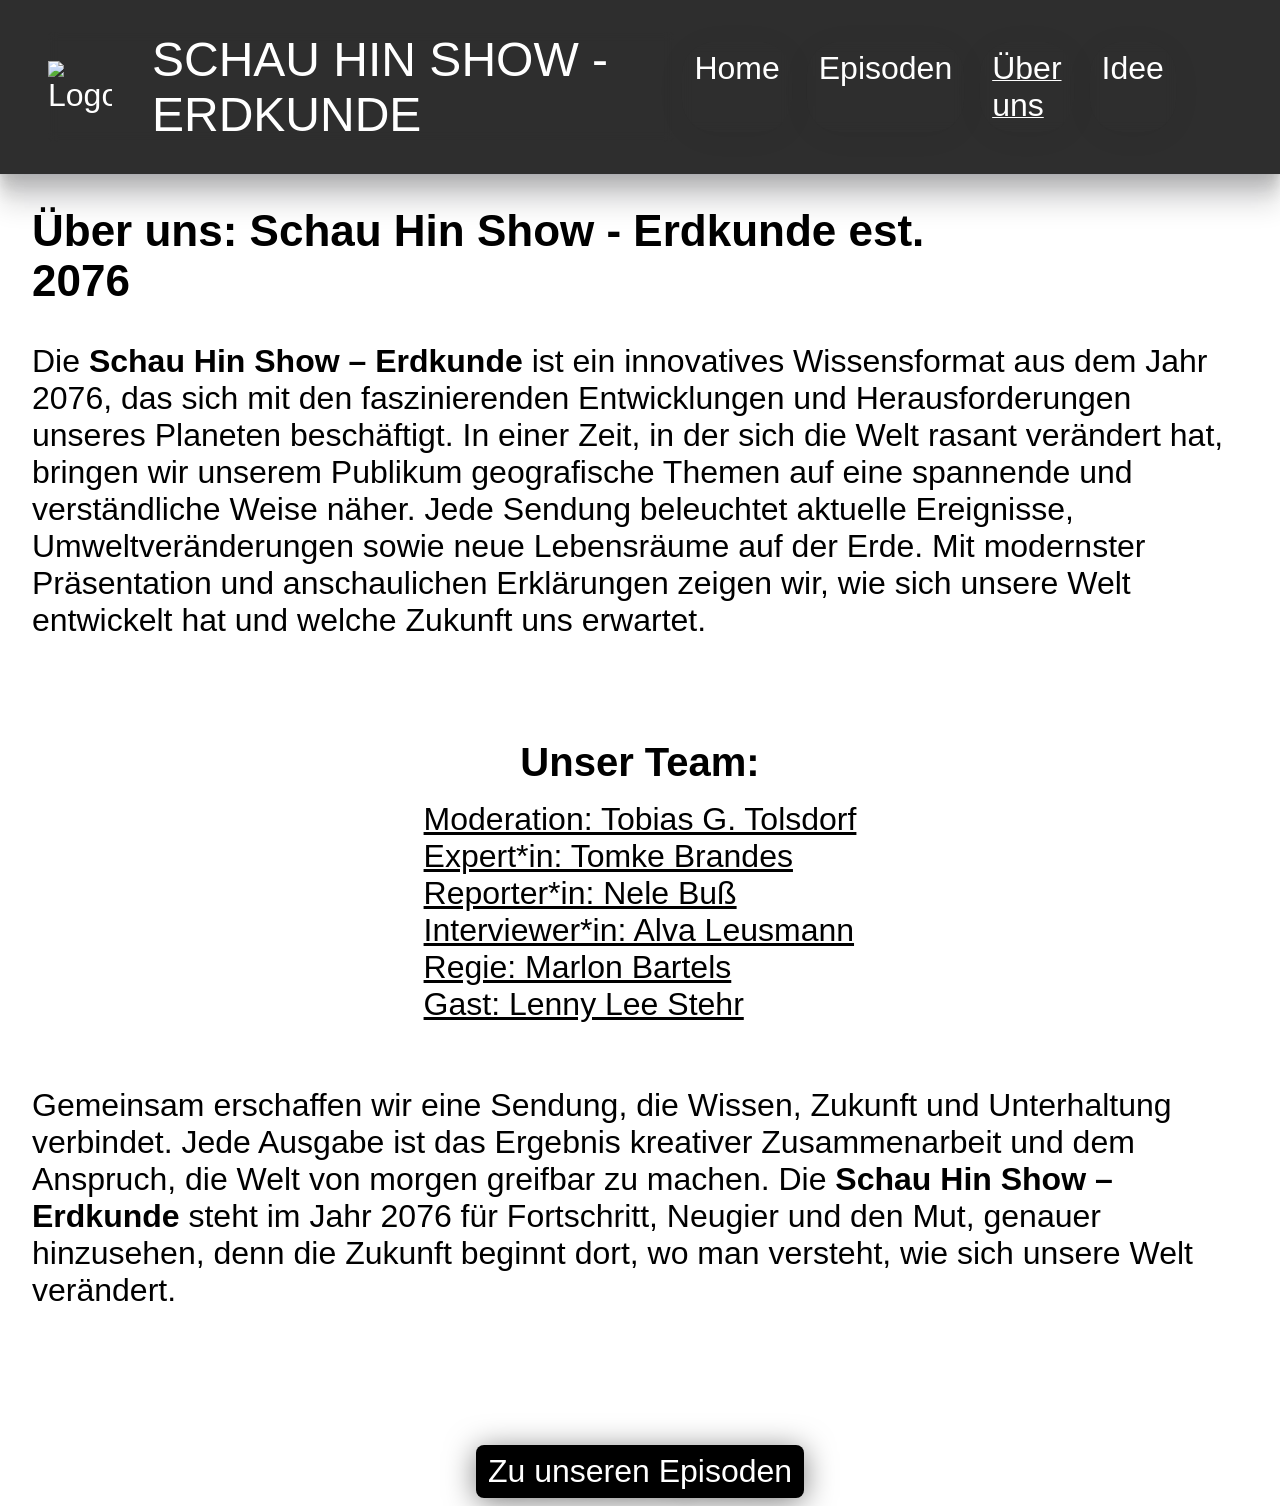
==== about.html @ 5ad7a123 "Add files via upload" ====
<!DOCTYPE html>
<html lang="de">

<head>
    <meta charset="UTF-8">
    <meta name="viewport" content="width=device-width, initial-scale=1.0">
    <link rel="icon" href="assets/logo.png">
    <title>Schau Hin Show - Erdkunde</title>
    <link href="style.css" rel="stylesheet">
</head>

<body>
    <a class="menü-link-logo" href="index.html">
        <div class="header">
            <h1 class="menü-headline">
                <img class="logo" src="assets/logo.png" alt="Logo">
                SCHAU HIN SHOW - ERDKUNDE
            </h1>
    </a>

    <nav class="menü">
        <a class="menü-link" href="index.html">Home</a>
        <a class="menü-link" href="episoden.html">Episoden</a>
        <a class="menü-link" href="about.html"
            style="text-decoration: underline; text-decoration-thickness: 0.5px;">Über uns</a>
        <a class="menü-link" href="idea.html">Idee</a>
    </nav>
    </div>

    <div class=about-text>
        <p class="headline-2">Über uns: Schau Hin Show - Erdkunde est. 2076</p> <br>

        Die <span class="strong1">Schau Hin Show – Erdkunde</span> ist ein innovatives Wissensformat aus dem Jahr 2076,
        das sich mit den
        faszinierenden
        Entwicklungen und Herausforderungen unseres Planeten beschäftigt. In einer Zeit, in der sich die Welt rasant
        verändert hat, bringen wir unserem Publikum geografische Themen auf eine spannende und verständliche Weise
        näher.

        Jede Sendung beleuchtet aktuelle Ereignisse, Umweltveränderungen sowie neue Lebensräume auf der Erde. Mit
        modernster Präsentation und anschaulichen Erklärungen zeigen wir, wie sich unsere Welt entwickelt hat
        und welche Zukunft uns erwartet.
        <br> <br>

        <div class="team-container">
        <h1 class="strong2">Unser Team:</h1>

        <h1 class="team">
        Moderation: Tobias G. Tolsdorf <br>
        Expert*in: Tomke Brandes <br>
        Reporter*in: Nele Buß <br>
        Interviewer*in: Alva Leusmann <br>
        Regie: Marlon Bartels <br>
        Gast: Lenny Lee Stehr <br>
        </h1>
        </div>

        Gemeinsam erschaffen wir eine Sendung, die Wissen, Zukunft und Unterhaltung verbindet. Jede Ausgabe ist das
        Ergebnis
        kreativer Zusammenarbeit und dem Anspruch, die Welt von morgen greifbar zu machen.

        Die <span class="strong1">Schau Hin Show – Erdkunde</span> steht im Jahr 2076 für Fortschritt, Neugier und den
        Mut, genauer hinzusehen, denn die Zukunft beginnt dort, wo man versteht, wie sich unsere Welt verändert.
    </div>
    <div class="headline">
        <a class="episoden-link" href="episoden.html">Zu unseren Episoden</a>
    </div>


</body>

</html>
---- style.css ----
* {
    font-size: 32px;
    padding: 0px;
    margin: 0px;
    font-family: ui-rounded, 'Hiragino Maru Gothic ProN', Quicksand, Comfortaa, Manjari,
        'Arial Rounded MT', 'Arial Rounded MT Bold', Calibri, source-sans-pro, sans-serif;
    font-weight: normal;
}

.logo {
    width: 64px;
}

.header {
    width: 100%;
    color: rgb(255, 255, 255);
    background-color: rgb(46, 46, 46);
    backdrop-filter: blur(7.5px);
    margin: 0px;
    padding: 32px;
    padding-left: 48px;
    box-shadow: 0px 1px 1px rgba(3, 7, 18, 0.02),
        0px 5px 4px rgba(3, 7, 18, 0.05),
        0px 12px 9px rgba(3, 7, 18, 0.07),
        0px 20px 15px rgba(3, 7, 18, 0.10),
        0px 32px 24px rgba(3, 7, 18, 0.12);
    display: flex;
    flex-direction: row;
    justify-content: flex-start;
    align-items: center;
    top: 0px;
    z-index: 999;
    transition: all 500ms ease-in-out;
    margin: auto;
    box-sizing: border-box;
}

.menü-headline {
    /*border: red solid solid 1px;*/
    font-size: 48px;
    display: flex;
    align-items: center;
    gap: 40px;
}

.menü {
    /*border: orange solid 1px;*/
    display: flex;
    padding-right: 64px;
    flex: 1;
    justify-content: flex-end;
}

.menü-link {
    color: rgb(255, 255, 255);
    text-decoration: none;
    padding: 8px 12px;
    background-color: rgba(255, 0, 0, 0.35);
    margin: 8px;
    transition: all 0.25s ease-in-out;
    display: inline-block;
    background: rgba(66, 66, 66, 0.2);
    box-shadow: 0 4px 30px rgba(0, 0, 0, 0.05);
    backdrop-filter: blur(5px);
    -webkit-backdrop-filter: blur(5px);
    gap: 16px;
    background: radial-gradient(ellipse,
            rgba(85, 85, 85, 0.05) 0%,
            rgba(85, 85, 85, 0) 0%);
    border-radius: 32px;
}
.menü-link:hover {
    transform: scale(1.2);
    /* background-color: rgba(199, 199, 199, 0.5);
    box-shadow: 0 4px 12px rgba(0, 0, 0, 0.5), inset 0 0 10px rgba(255, 255, 255, 0.2); */
    /*
    text-decoration: underline;
    text-decoration-thickness: 0.5px;
    text-underline-offset: 4px;*/
    cursor: pointer;
}
.menü-link:active {
    transform: scale(0.98);
    box-shadow: 0 2px 6px rgba(0, 0, 0, 0.5), inset 0 2px 4px rgba(0, 0, 0, 0.3);
}


/* Logo als Button zum Index */
.menü-link-logo {
    color: rgb(255, 255, 255);
    text-decoration: none;
    margin: 8px;
    transition: all 0.25s ease-in-out;
    display: inline-block;
    backdrop-filter: blur(5px);
    -webkit-backdrop-filter: blur(5px);
    gap: 32px;
    margin: 0;
    display: block;
}
.menü-link-logo:hover {
    cursor: pointer;
}

.header-image {
    width: 100%;
    height: 100%;
    object-fit: cover;
    display: block;
}

.headline {
    margin-top: 128px;
    inset: 0;
    display: flex;
    flex-direction: column;
    align-items: center;
    justify-content: center;
    text-align: center;
    gap: 16px;
    padding: 0 24px;
    color: rgb(20, 20, 20);
    text-shadow: 0 6px 18px rgba(0, 0, 0, 0.45);
    gap: 64px;
}

.headline-1 {
    font-weight: 700;
    font-size: 80px;
    letter-spacing: 2px;
}

.headline-2 {
    font-weight: 600;
    font-size: 44px;
    max-width: 999px;
}

.episoden-link {
    color: rgb(255, 255, 255);
    text-decoration: none;
    padding: 8px 12px;
    margin: 8px;
    transition: all 0.25s ease-in-out;
    display: inline-block;
    background: rgba(66, 66, 66, 0.2);
    box-shadow: 0 4px 30px rgba(0, 0, 0, 0.5);
    backdrop-filter: blur(5px);
    -webkit-backdrop-filter: blur(5px);
    gap: 32px;
    background: black;
    border-radius: 8px;
}
.episoden-link:hover {
    transform: scale(1.15);
    cursor: pointer;
}
.episoden-link:active {
    transform: scale(0.98);
    box-shadow: 0 2px 6px rgba(0, 0, 0, 0.5), inset 0 2px 4px rgba(0, 0, 0, 0.3);
}

.episode{
    margin: 32px;
    height: 100%;
    display: flex;
    flex-direction: column;
    justify-content: center;
    align-items: center;
    gap: 32px;
}
.episode-name{
    font-weight: bold;
    font-size: 40px;
}

.about-text{
    margin: 32px;
    font-size: 32px;
}
.strong2{
    font-weight: bold;
    font-size: 40px;
}
.strong1{
    font-weight: bold;
}
.team{
    font-size: 32px;
    font-weight: 501;
    text-decoration: underline;
}
.team-container{
    display: flex;
    flex-direction: column;
    align-items: center;
    gap: 16px;
    margin: 64px;
}
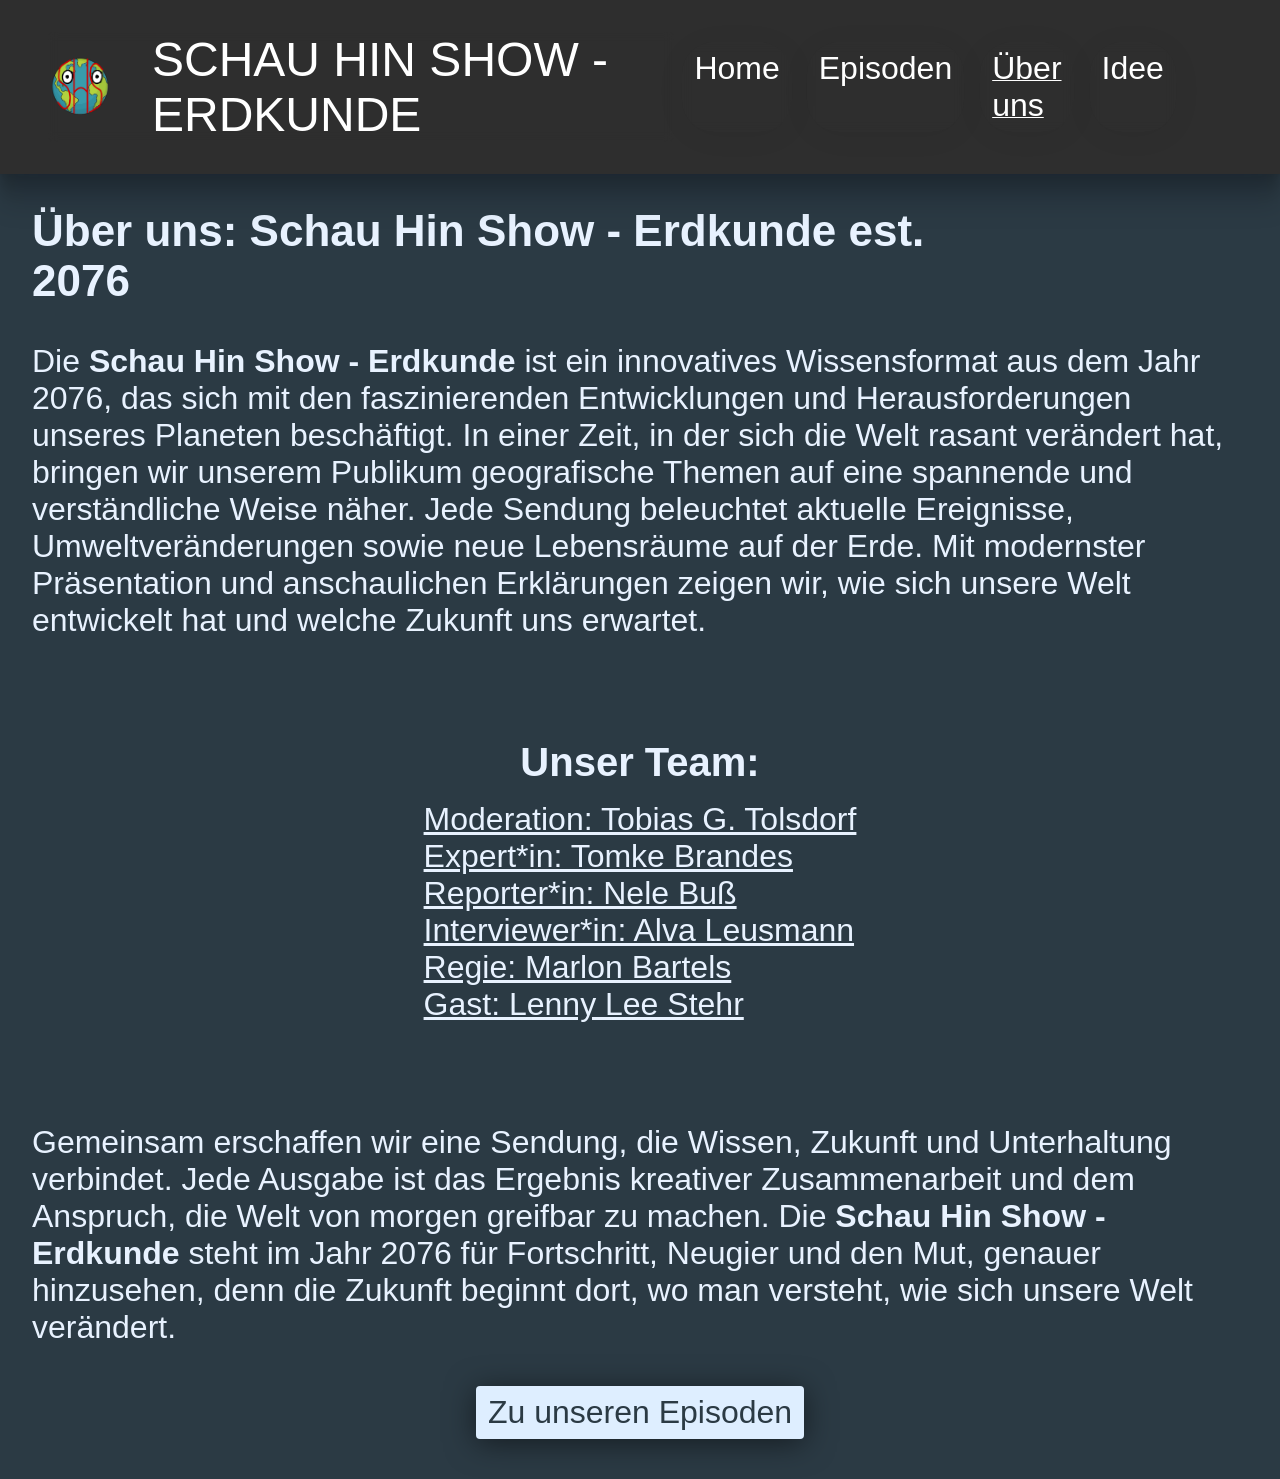
==== commit a7b055de: "Add files via upload" ====
--- a/about.html
+++ b/about.html
@@ -5,7 +5,7 @@
     <meta charset="UTF-8">
     <meta name="viewport" content="width=device-width, initial-scale=1.0">
     <link rel="icon" href="assets/logo.png">
-    <title>Schau Hin Show - Erdkunde</title>
+    <title>SHS - Über uns</title>
     <link href="style.css" rel="stylesheet">
 </head>
 
@@ -30,7 +30,7 @@
     <div class=about-text>
         <p class="headline-2">Über uns: Schau Hin Show - Erdkunde est. 2076</p> <br>
 
-        Die <span class="strong1">Schau Hin Show – Erdkunde</span> ist ein innovatives Wissensformat aus dem Jahr 2076,
+        Die <span class="strong1">Schau Hin Show - Erdkunde</span> ist ein innovatives Wissensformat aus dem Jahr 2076,
         das sich mit den
         faszinierenden
         Entwicklungen und Herausforderungen unseres Planeten beschäftigt. In einer Zeit, in der sich die Welt rasant
@@ -43,27 +43,28 @@
         <br> <br>
 
         <div class="team-container">
-        <h1 class="strong2">Unser Team:</h1>
+            <h1 class="strong2">Unser Team:</h1>
 
-        <h1 class="team">
-        Moderation: Tobias G. Tolsdorf <br>
-        Expert*in: Tomke Brandes <br>
-        Reporter*in: Nele Buß <br>
-        Interviewer*in: Alva Leusmann <br>
-        Regie: Marlon Bartels <br>
-        Gast: Lenny Lee Stehr <br>
-        </h1>
+            <h1 class="team">
+                Moderation: Tobias G. Tolsdorf <br>
+                Expert*in: Tomke Brandes <br>
+                Reporter*in: Nele Buß <br>
+                Interviewer*in: Alva Leusmann <br>
+                Regie: Marlon Bartels <br>
+                Gast: Lenny Lee Stehr <br> <br>
+            </h1>
         </div>
 
         Gemeinsam erschaffen wir eine Sendung, die Wissen, Zukunft und Unterhaltung verbindet. Jede Ausgabe ist das
         Ergebnis
         kreativer Zusammenarbeit und dem Anspruch, die Welt von morgen greifbar zu machen.
 
-        Die <span class="strong1">Schau Hin Show – Erdkunde</span> steht im Jahr 2076 für Fortschritt, Neugier und den
-        Mut, genauer hinzusehen, denn die Zukunft beginnt dort, wo man versteht, wie sich unsere Welt verändert.
-    </div>
-    <div class="headline">
-        <a class="episoden-link" href="episoden.html">Zu unseren Episoden</a>
+        Die <span class="strong1">Schau Hin Show - Erdkunde</span> steht im Jahr 2076 für Fortschritt, Neugier und
+        den
+        Mut, genauer hinzusehen, denn die Zukunft beginnt dort, wo man versteht, wie sich unsere Welt verändert. <br>
+        <div class="link-container">
+            <a class="episoden-link" href="episoden.html">Zu unseren Episoden</a>
+        </div>
     </div>
 
 
--- a/style.css
+++ b/style.css
@@ -5,6 +5,12 @@
     font-family: ui-rounded, 'Hiragino Maru Gothic ProN', Quicksand, Comfortaa, Manjari,
         'Arial Rounded MT', 'Arial Rounded MT Bold', Calibri, source-sans-pro, sans-serif;
     font-weight: normal;
+    color: rgb(232, 242, 255);
+}
+
+body{
+    /*background-color: rgb(104, 131,139);*/
+    background-color: rgb(43, 58, 68);
 }
 
 .logo {
@@ -41,6 +47,7 @@
     display: flex;
     align-items: center;
     gap: 40px;
+    color: rgb(255, 255, 255);
 }
 
 .menü {
@@ -110,7 +117,7 @@
 }
 
 .headline {
-    margin-top: 128px;
+    margin-top: 80px;
     inset: 0;
     display: flex;
     flex-direction: column;
@@ -137,7 +144,7 @@
 }
 
 .episoden-link {
-    color: rgb(255, 255, 255);
+    color: rgb(43, 58, 68);
     text-decoration: none;
     padding: 8px 12px;
     margin: 8px;
@@ -148,16 +155,33 @@
     backdrop-filter: blur(5px);
     -webkit-backdrop-filter: blur(5px);
     gap: 32px;
-    background: black;
-    border-radius: 8px;
-}
-.episoden-link:hover {
+    background: rgb(222, 238, 255);
+    border-radius: 4px;
+}
+.episoden-link:hover,
+.idea-link:hover {
     transform: scale(1.15);
     cursor: pointer;
 }
-.episoden-link:active {
+.episoden-link:active,
+.idea-link:active {
     transform: scale(0.98);
     box-shadow: 0 2px 6px rgba(0, 0, 0, 0.5), inset 0 2px 4px rgba(0, 0, 0, 0.3);
+}
+.idea-link {
+    color: rgb(222, 238, 255);
+    text-decoration: none;
+    padding: 8px 12px;
+    transition: all 0.25s ease-in-out;
+    display: inline-block;
+    background: rgba(66, 66, 66, 0.2);
+    box-shadow: 0 4px 30px rgba(0, 0, 0, 0.5);
+    backdrop-filter: blur(5px);
+    -webkit-backdrop-filter: blur(5px);
+    gap: 32px;
+    background: red;
+    border-radius: 4px;
+    font-size: 64px;
 }
 
 .episode{
@@ -171,7 +195,7 @@
 }
 .episode-name{
     font-weight: bold;
-    font-size: 40px;
+    font-size: 32px;
 }
 
 .about-text{
@@ -196,4 +220,26 @@
     align-items: center;
     gap: 16px;
     margin: 64px;
+}
+
+
+.idea{
+    display: flex;
+    flex-direction: column;
+    align-items: center;
+    margin: 64px;
+    gap: 24px;
+}
+.idea-text{
+    margin: 16px;
+}
+.idea-headline{
+    font-size: 48px;
+}
+
+.link-container{
+    display: flex;
+    justify-content: center;
+    align-items: center;
+    margin-top: 32px;
 }
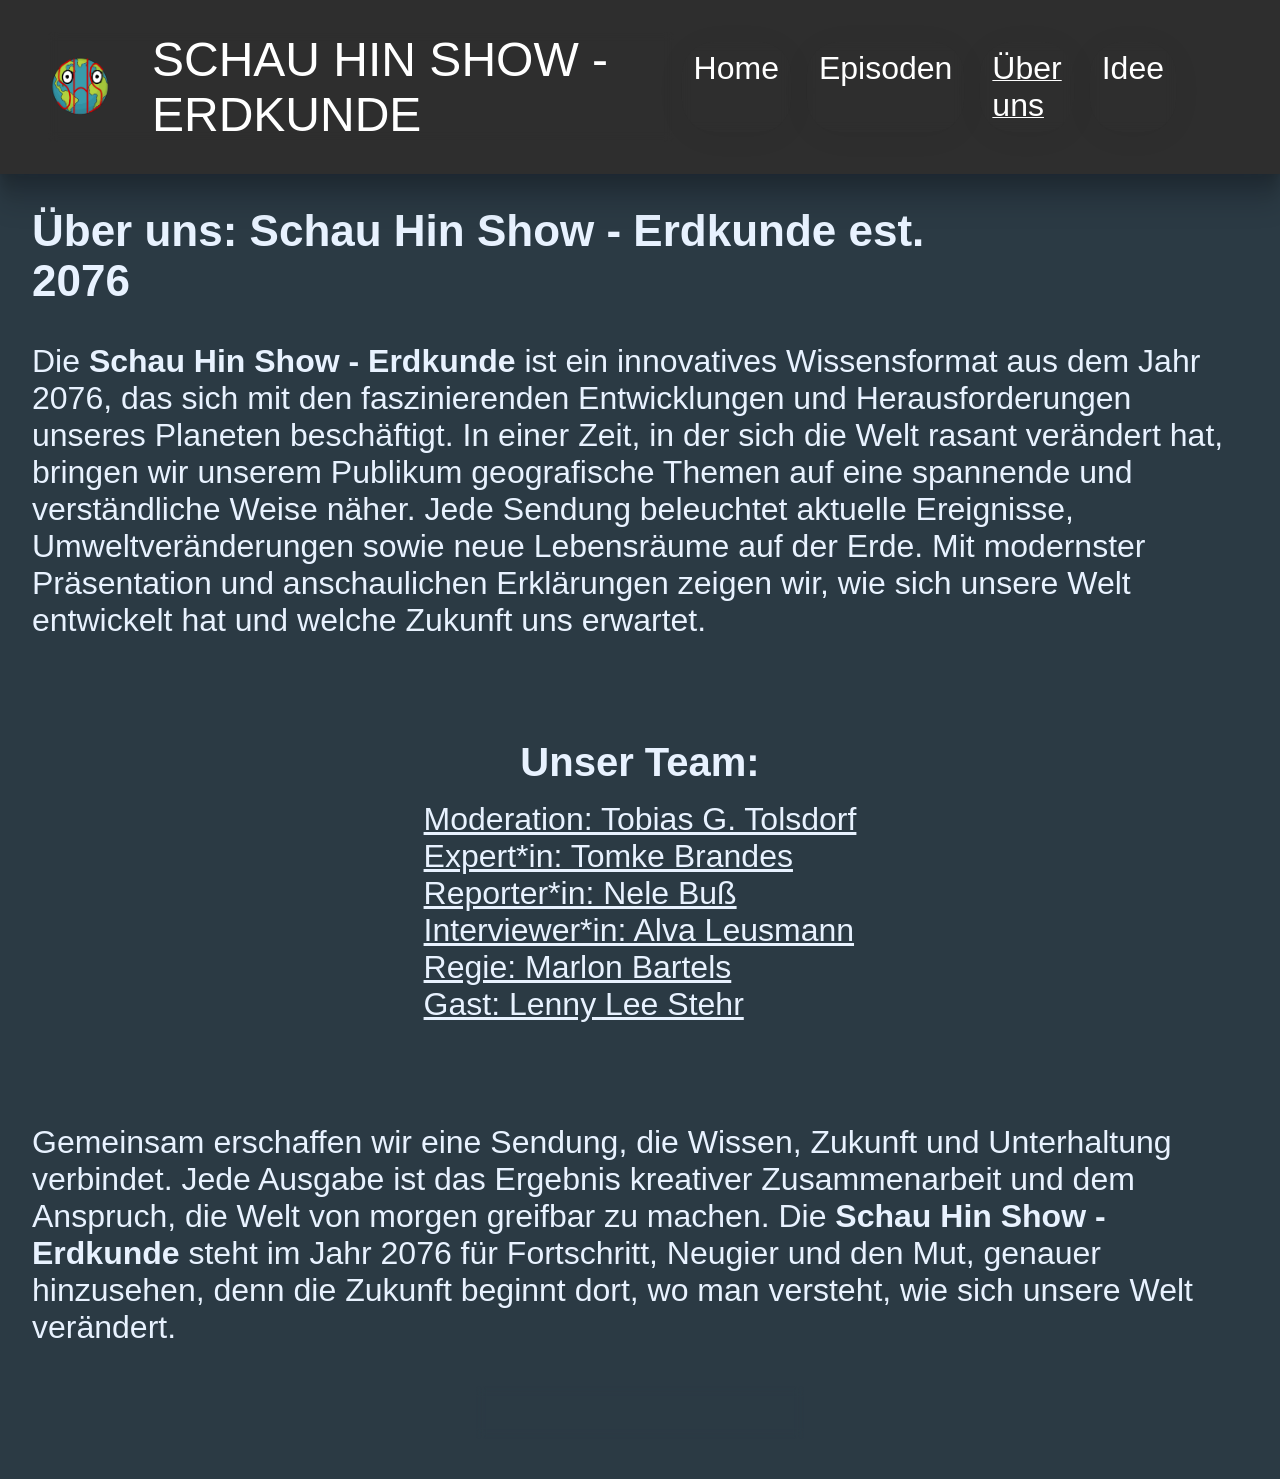
==== commit dee4a75c: "Add files via upload" ====
--- a/about.html
+++ b/about.html
@@ -1,4 +1,4 @@
-<!DOCTYPE html>
+﻿<!DOCTYPE html>
 <html lang="de">
 
 <head>
--- a/style.css
+++ b/style.css
@@ -197,6 +197,13 @@
     font-weight: bold;
     font-size: 32px;
 }
+.episode-video{
+    width: 920px;
+    max-width: 100%;
+    height: auto;
+    border-radius: 12px;
+    box-shadow: 0 8px 24px rgba(0, 0, 0, 0.35);
+}
 
 .about-text{
     margin: 32px;
@@ -236,10 +243,180 @@
 .idea-headline{
     font-size: 48px;
 }
+.idea-image{
+    width: 100%;
+    height: 100%;
+
+}
 
 .link-container{
     display: flex;
     justify-content: center;
     align-items: center;
     margin-top: 32px;
+}
+
+/* ===========================
+   Responsive Layout
+   =========================== */
+@media (max-width: 1200px) {
+    .header {
+        padding: 24px 32px;
+        gap: 16px;
+        flex-wrap: wrap;
+    }
+    .menü-headline {
+        font-size: 40px;
+        gap: 24px;
+    }
+    .menü {
+        padding-right: 0;
+        width: 100%;
+        justify-content: flex-start;
+        flex-wrap: wrap;
+        gap: 8px;
+    }
+    .menü-link {
+        padding: 8px 14px;
+    }
+    .headline-1 {
+        font-size: 64px;
+    }
+    .headline-2 {
+        font-size: 36px;
+    }
+}
+
+@media (max-width: 900px) {
+    .header {
+        padding: 20px 24px;
+        flex-direction: column;
+        align-items: stretch;
+        gap: 16px;
+    }
+    .logo {
+        width: 52px;
+    }
+    .menü-headline {
+        font-size: 32px;
+        gap: 16px;
+        width: 100%;
+        justify-content: flex-start;
+    }
+    .menü {
+        width: 100%;
+        justify-content: flex-start;
+        flex-wrap: wrap;
+        gap: 8px;
+    }
+    .menü-link {
+        margin: 6px;
+        font-size: 24px;
+    }
+    .headline {
+        margin-top: 56px;
+        gap: 40px;
+    }
+    .headline-1 {
+        font-size: 48px;
+    }
+    .headline-2 {
+        font-size: 28px;
+        max-width: 760px;
+    }
+    .idea-link {
+        font-size: 48px;
+    }
+}
+
+@media (max-width: 700px) {
+    .header {
+        padding: 16px 18px;
+    }
+    .menü-headline {
+        font-size: 26px;
+        gap: 12px;
+    }
+    .menü {
+        width: 100%;
+        justify-content: flex-start;
+        gap: 6px;
+    }
+    .menü-link {
+        padding: 6px 10px;
+        font-size: 20px;
+        border-radius: 24px;
+    }
+    .headline {
+        margin-top: 40px;
+        padding: 0 16px;
+        gap: 28px;
+    }
+    .headline-1 {
+        font-size: 36px;
+        letter-spacing: 1px;
+    }
+    .headline-2 {
+        font-size: 22px;
+    }
+    .episoden-link,
+    .idea-link {
+        font-size: 28px;
+    }
+}
+
+@media (max-width: 520px) {
+    .header {
+        padding: 14px 14px;
+    }
+    .logo {
+        width: 44px;
+    }
+    .menü-headline {
+        font-size: 22px;
+        gap: 10px;
+    }
+    .menü {
+        width: 100%;
+        justify-content: flex-start;
+    }
+    .menü-link {
+        font-size: 18px;
+        padding: 6px 10px;
+        margin: 4px;
+    }
+    .headline-1 {
+        font-size: 28px;
+    }
+    .headline-2 {
+        font-size: 20px;
+    }
+    .episoden-link,
+    .idea-link {
+        font-size: 24px;
+        padding: 8px 12px;
+    }
+}
+
+@media (max-width: 380px) {
+    .header {
+        padding: 12px 10px;
+    }
+    .menü-headline {
+        font-size: 20px;
+    }
+    .menü-link {
+        font-size: 16px;
+        padding: 6px 8px;
+    }
+    .headline-1 {
+        font-size: 24px;
+    }
+    .headline-2 {
+        font-size: 18px;
+    }
+    .episoden-link,
+    .idea-link {
+        font-size: 20px;
+    }
 }
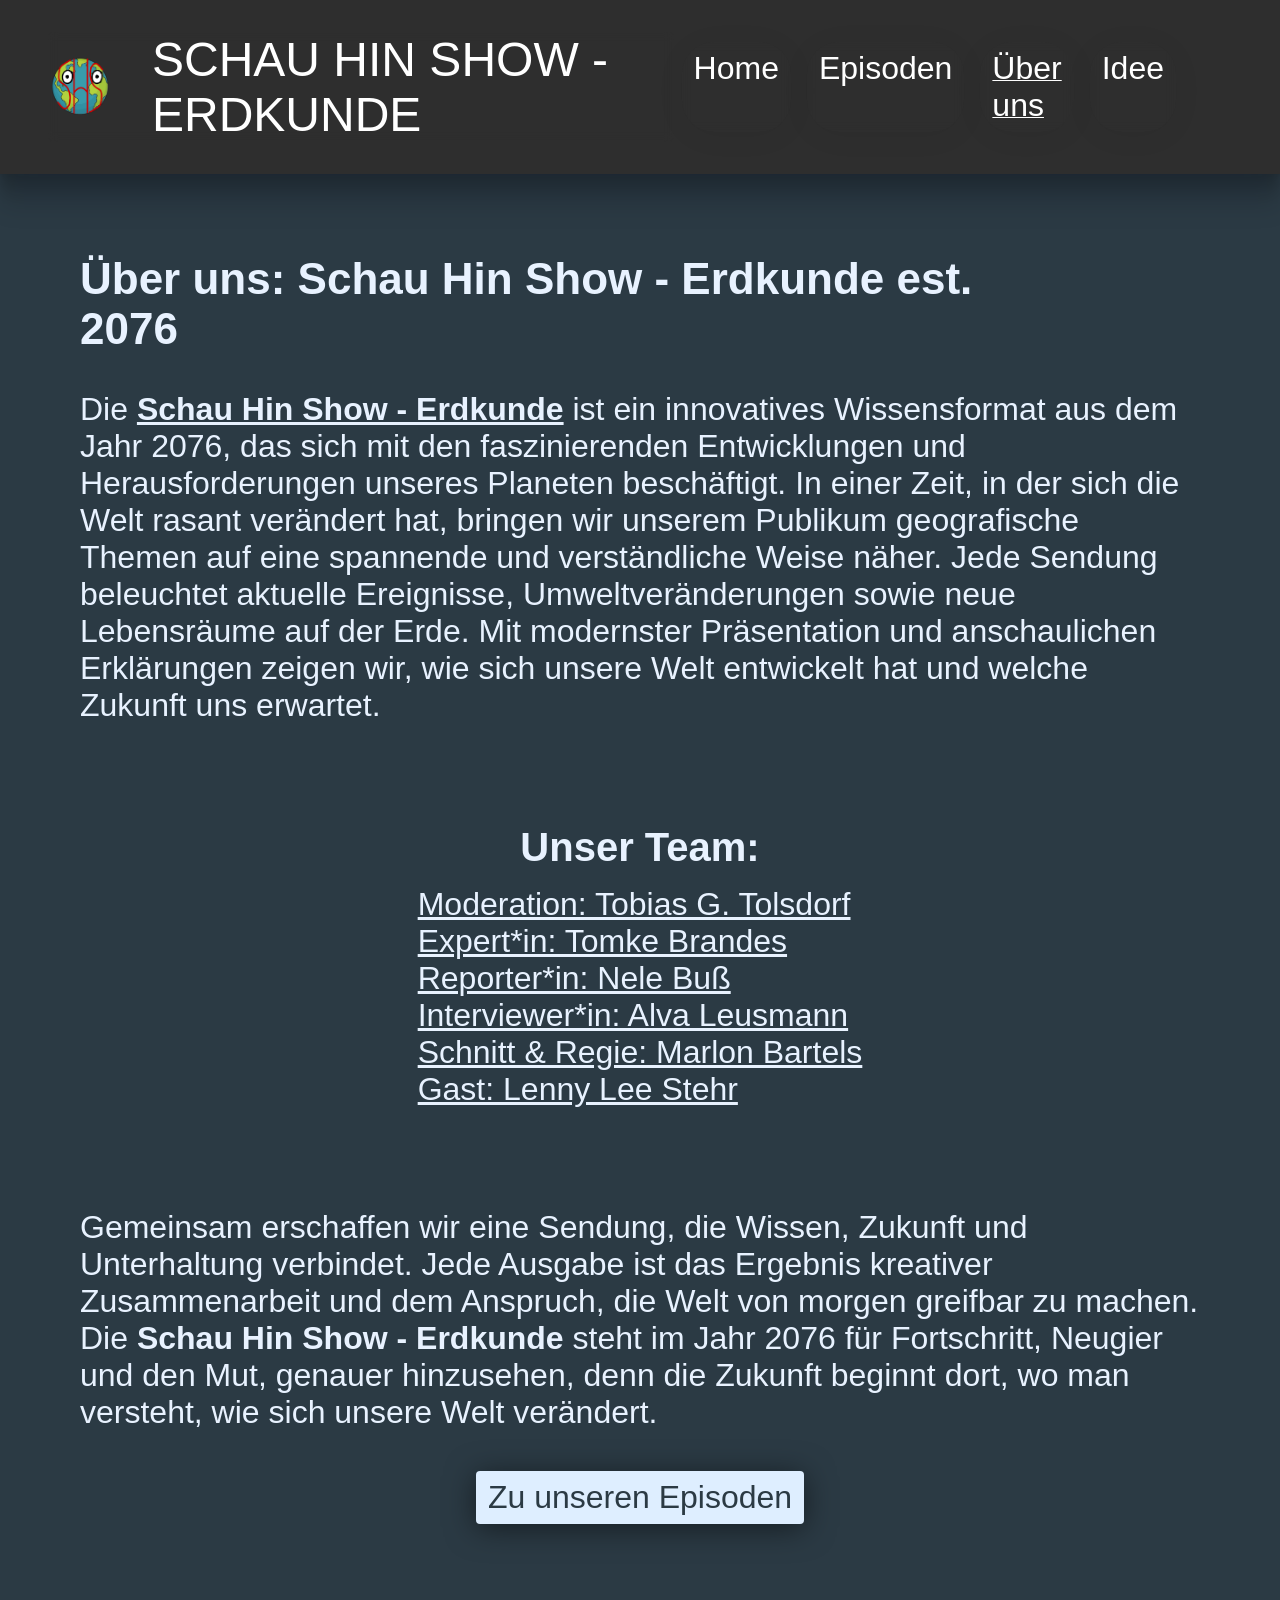
==== commit 30c7d80d: "Add files via upload" ====
--- a/about.html
+++ b/about.html
@@ -22,7 +22,7 @@
         <a class="menü-link" href="index.html">Home</a>
         <a class="menü-link" href="episoden.html">Episoden</a>
         <a class="menü-link" href="about.html"
-            style="text-decoration: underline; text-decoration-thickness: 0.5px;">Über uns</a>
+            style="text-decoration: underline; text-decoration-thickness: 1px;">Über uns</a>
         <a class="menü-link" href="idea.html">Idee</a>
     </nav>
     </div>
@@ -30,7 +30,7 @@
     <div class=about-text>
         <p class="headline-2">Über uns: Schau Hin Show - Erdkunde est. 2076</p> <br>
 
-        Die <span class="strong1">Schau Hin Show - Erdkunde</span> ist ein innovatives Wissensformat aus dem Jahr 2076,
+        Die <span class="strong1" style="text-decoration: underline;">Schau Hin Show - Erdkunde</span> ist ein innovatives Wissensformat aus dem Jahr 2076,
         das sich mit den
         faszinierenden
         Entwicklungen und Herausforderungen unseres Planeten beschäftigt. In einer Zeit, in der sich die Welt rasant
@@ -50,7 +50,7 @@
                 Expert*in: Tomke Brandes <br>
                 Reporter*in: Nele Buß <br>
                 Interviewer*in: Alva Leusmann <br>
-                Regie: Marlon Bartels <br>
+                Schnitt & Regie: Marlon Bartels <br>
                 Gast: Lenny Lee Stehr <br> <br>
             </h1>
         </div>
--- a/style.css
+++ b/style.css
@@ -206,7 +206,7 @@
 }
 
 .about-text{
-    margin: 32px;
+    margin: 80px;
     font-size: 32px;
 }
 .strong2{
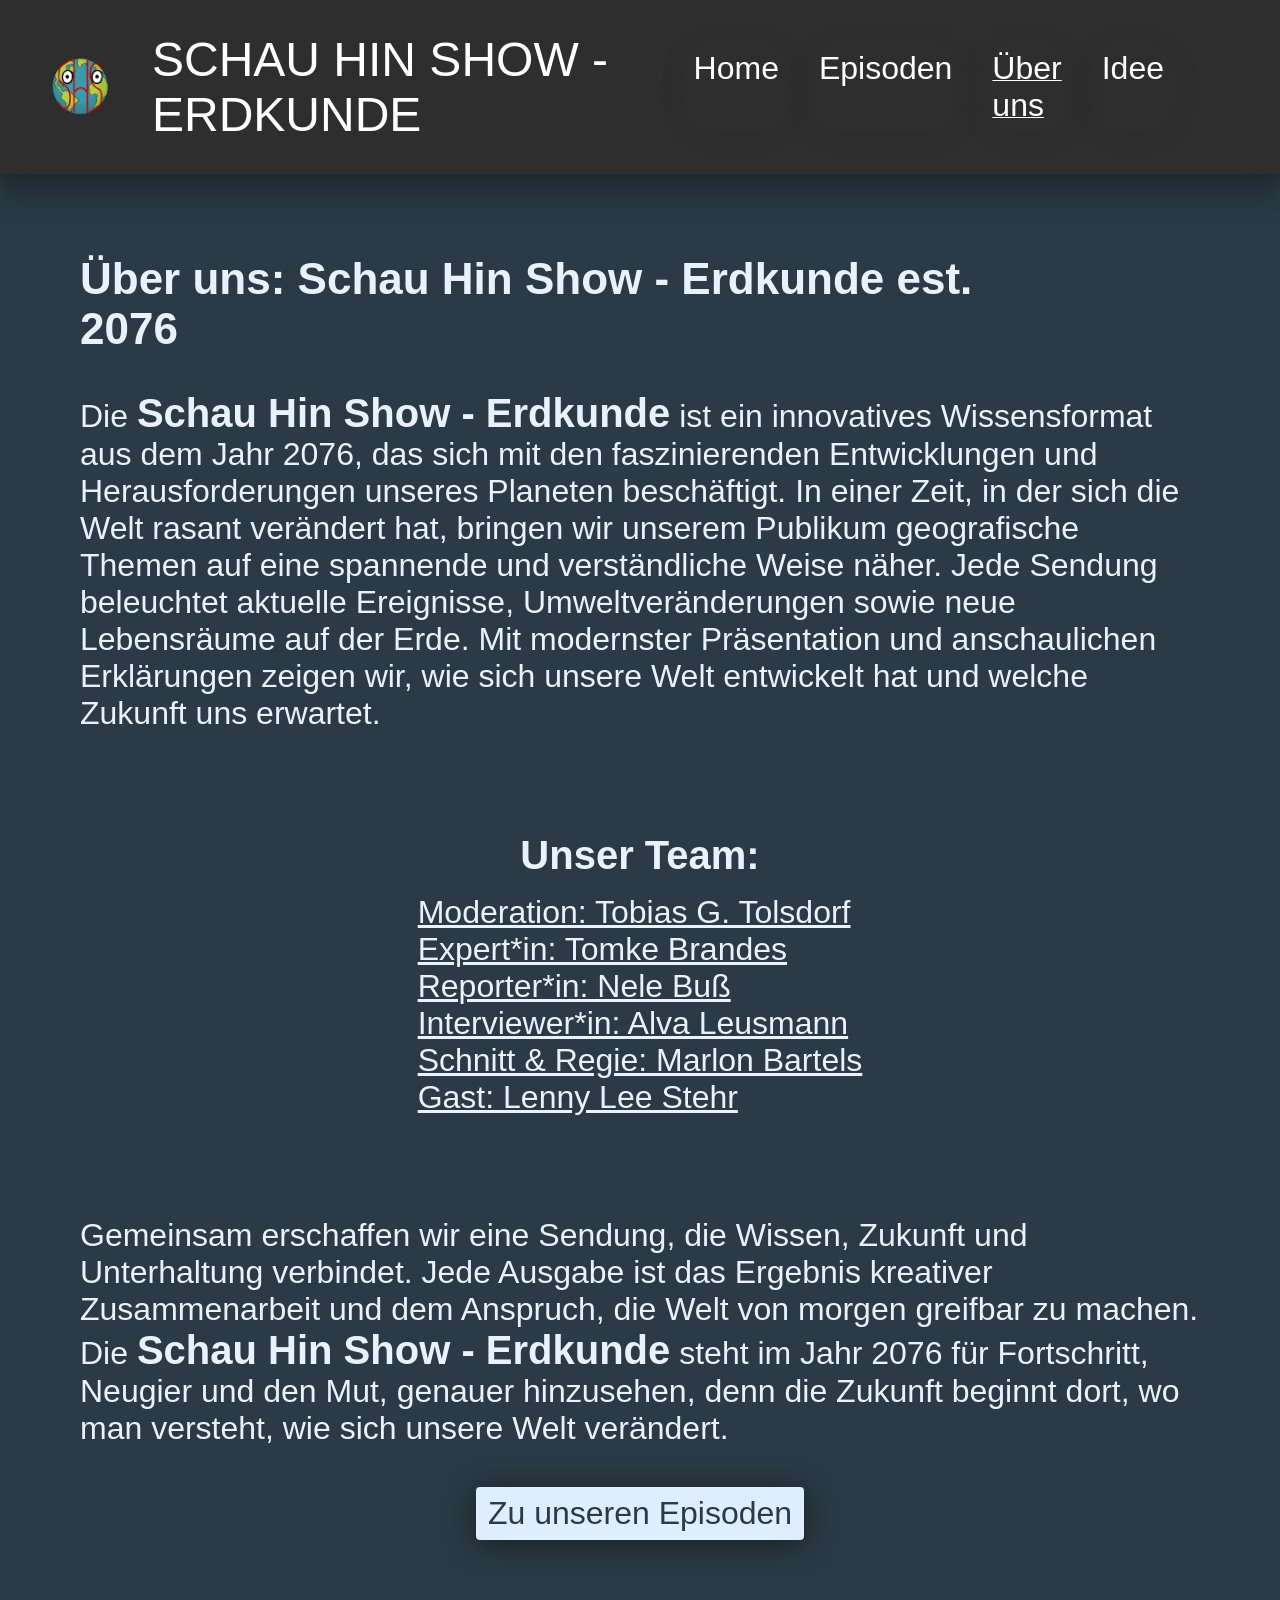
==== commit c721ae9a: "Add files via upload" ====
--- a/about.html
+++ b/about.html
@@ -21,8 +21,8 @@
     <nav class="menü">
         <a class="menü-link" href="index.html">Home</a>
         <a class="menü-link" href="episoden.html">Episoden</a>
-        <a class="menü-link" href="about.html"
-            style="text-decoration: underline; text-decoration-thickness: 1px;">Über uns</a>
+        <a class="menü-link" href="about.html" 
+        style="text-decoration: underline; text-decoration-thickness: 1px;"> Über uns</a>
         <a class="menü-link" href="idea.html">Idee</a>
     </nav>
     </div>
@@ -30,7 +30,7 @@
     <div class=about-text>
         <p class="headline-2">Über uns: Schau Hin Show - Erdkunde est. 2076</p> <br>
 
-        Die <span class="strong1" style="text-decoration: underline;">Schau Hin Show - Erdkunde</span> ist ein innovatives Wissensformat aus dem Jahr 2076,
+        Die <span class="strong2">Schau Hin Show - Erdkunde</span> ist ein innovatives Wissensformat aus dem Jahr 2076,
         das sich mit den
         faszinierenden
         Entwicklungen und Herausforderungen unseres Planeten beschäftigt. In einer Zeit, in der sich die Welt rasant
@@ -59,7 +59,7 @@
         Ergebnis
         kreativer Zusammenarbeit und dem Anspruch, die Welt von morgen greifbar zu machen.
 
-        Die <span class="strong1">Schau Hin Show - Erdkunde</span> steht im Jahr 2076 für Fortschritt, Neugier und
+        Die <span class="strong2">Schau Hin Show - Erdkunde</span> steht im Jahr 2076 für Fortschritt, Neugier und
         den
         Mut, genauer hinzusehen, denn die Zukunft beginnt dort, wo man versteht, wie sich unsere Welt verändert. <br>
         <div class="link-container">
--- a/style.css
+++ b/style.css
@@ -201,7 +201,7 @@
     width: 920px;
     max-width: 100%;
     height: auto;
-    border-radius: 12px;
+    border-radius: 6px;
     box-shadow: 0 8px 24px rgba(0, 0, 0, 0.35);
 }
 
@@ -363,6 +363,20 @@
     .idea-link {
         font-size: 28px;
     }
+    .about-text {
+        margin: 16px;
+        font-size: 24px;
+    }
+    .strong2 {
+        font-size: 32px;
+    }
+    .team {
+        font-size: 24px;
+    }
+    .team-container {
+        margin: 32px;
+        gap: 12px;
+    }
 }
 
 @media (max-width: 520px) {
@@ -396,6 +410,20 @@
         font-size: 24px;
         padding: 8px 12px;
     }
+    .about-text {
+        margin: 12px;
+        font-size: 20px;
+    }
+    .strong2 {
+        font-size: 24px;
+    }
+    .team {
+        font-size: 20px;
+    }
+    .team-container {
+        margin: 24px;
+        gap: 10px;
+    }
 }
 
 @media (max-width: 380px) {
@@ -419,4 +447,18 @@
     .idea-link {
         font-size: 20px;
     }
+    .about-text {
+        margin: 8px;
+        font-size: 18px;
+    }
+    .strong2 {
+        font-size: 22px;
+    }
+    .team {
+        font-size: 18px;
+    }
+    .team-container {
+        margin: 16px;
+        gap: 8px;
+    }
 }
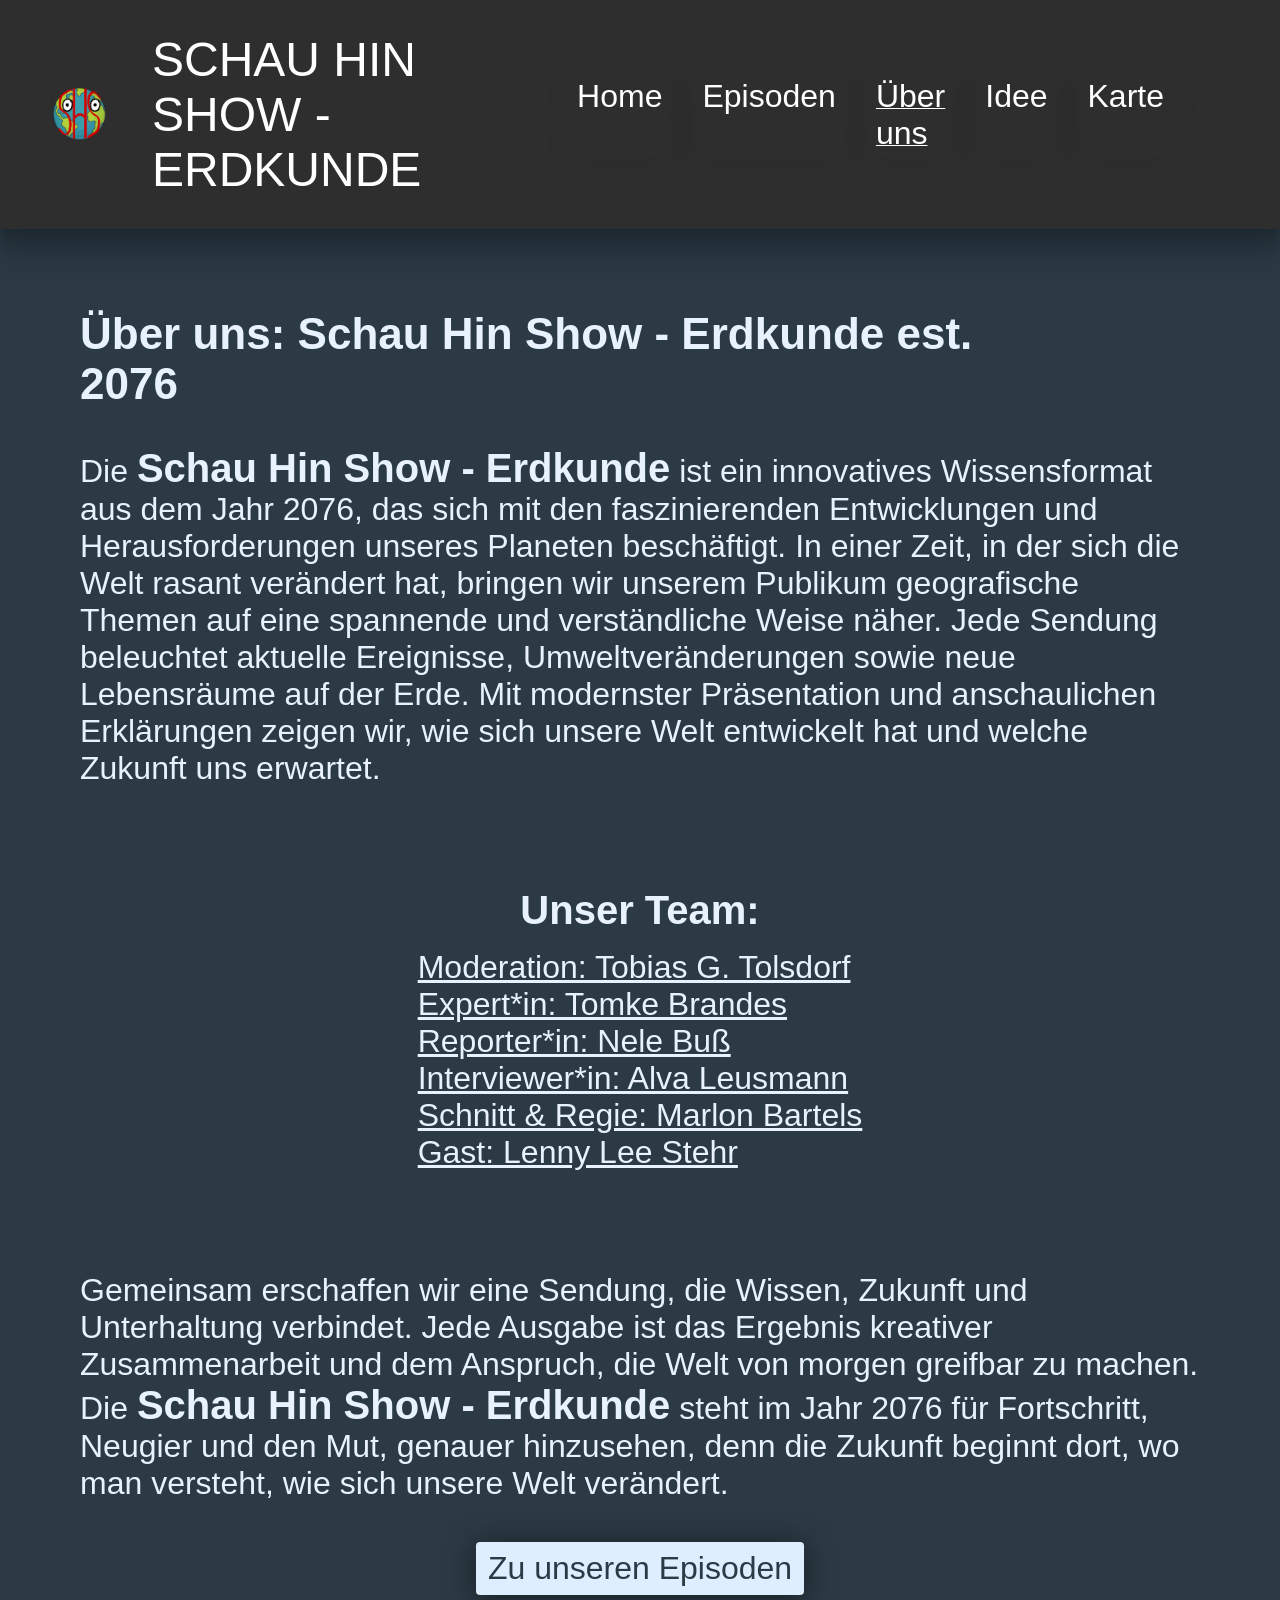
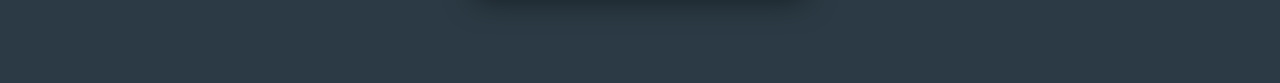
==== commit a7c7bfb7: "Add files via upload" ====
--- a/about.html
+++ b/about.html
@@ -24,6 +24,7 @@
         <a class="menü-link" href="about.html" 
         style="text-decoration: underline; text-decoration-thickness: 1px;"> Über uns</a>
         <a class="menü-link" href="idea.html">Idee</a>
+        <a class="menü-link" href="karte.html">Karte</a>
     </nav>
     </div>
 
--- a/style.css
+++ b/style.css
@@ -197,6 +197,22 @@
     font-weight: bold;
     font-size: 32px;
 }
+.video-wrapper{
+    width: 100%;
+    max-width: 920px;
+    margin: 0 auto;
+    position: relative;
+    aspect-ratio: 16 / 9;
+    overflow: hidden;
+}
+.video-wrapper iframe{
+    position: absolute;
+    inset: 0;
+    width: 100%;
+    height: 100%;
+    border-radius: 8px;
+    border: 0;
+}
 .episode-video{
     width: 920px;
     max-width: 100%;
@@ -255,6 +271,7 @@
     align-items: center;
     margin-top: 32px;
 }
+
 
 /* ===========================
    Responsive Layout
@@ -377,6 +394,17 @@
         margin: 32px;
         gap: 12px;
     }
+    .idea {
+        margin: 32px;
+        gap: 16px;
+    }
+    .idea-text {
+        margin: 16px;
+        font-size: 24px;
+    }
+    .idea-headline {
+        font-size: 36px;
+    }
 }
 
 @media (max-width: 520px) {
@@ -423,8 +451,17 @@
     .team-container {
         margin: 24px;
         gap: 10px;
-    }
-}
+    }    .idea {
+        margin: 24px;
+        gap: 12px;
+    }
+    .idea-text {
+        margin: 12px;
+        font-size: 20px;
+    }
+    .idea-headline {
+        font-size: 28px;
+    }}
 
 @media (max-width: 380px) {
     .header {
@@ -446,6 +483,7 @@
     .episoden-link,
     .idea-link {
         font-size: 20px;
+        padding: 8px 12px;
     }
     .about-text {
         margin: 8px;
@@ -461,4 +499,15 @@
         margin: 16px;
         gap: 8px;
     }
+    .idea {
+        margin: 16px;
+        gap: 8px;
+    }
+    .idea-text {
+        margin: 8px;
+        font-size: 18px;
+    }
+    .idea-headline {
+        font-size: 24px;
+    }
 }
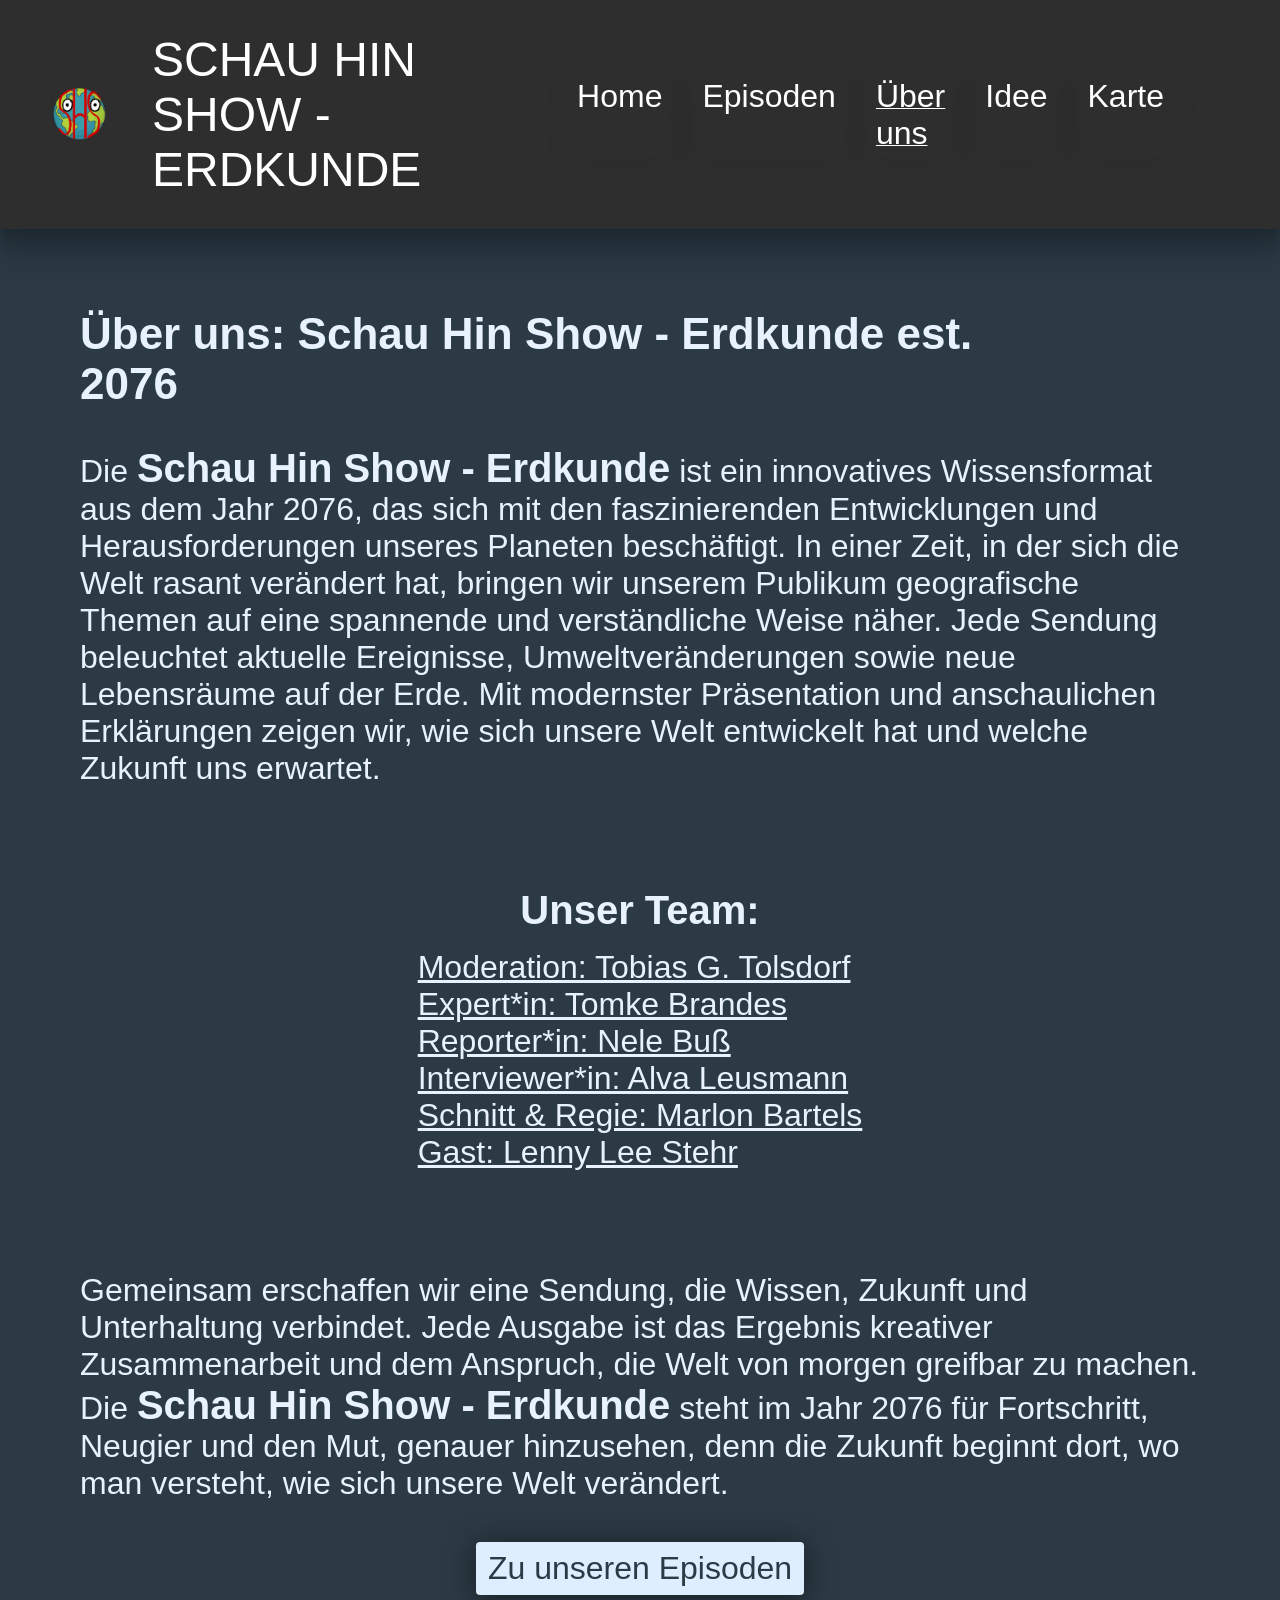
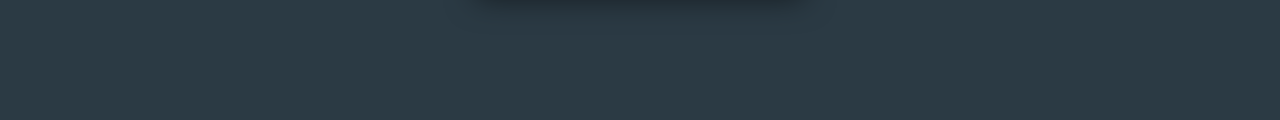
==== commit 37ae3b20: "Add files via upload" ====
--- a/about.html
+++ b/about.html
@@ -67,7 +67,7 @@
             <a class="episoden-link" href="episoden.html">Zu unseren Episoden</a>
         </div>
     </div>
-
+<br>
 
 </body>
 
--- a/style.css
+++ b/style.css
@@ -9,7 +9,6 @@
 }
 
 body{
-    /*background-color: rgb(104, 131,139);*/
     background-color: rgb(43, 58, 68);
 }
 
@@ -510,4 +509,4 @@
     .idea-headline {
         font-size: 24px;
     }
-}+}
